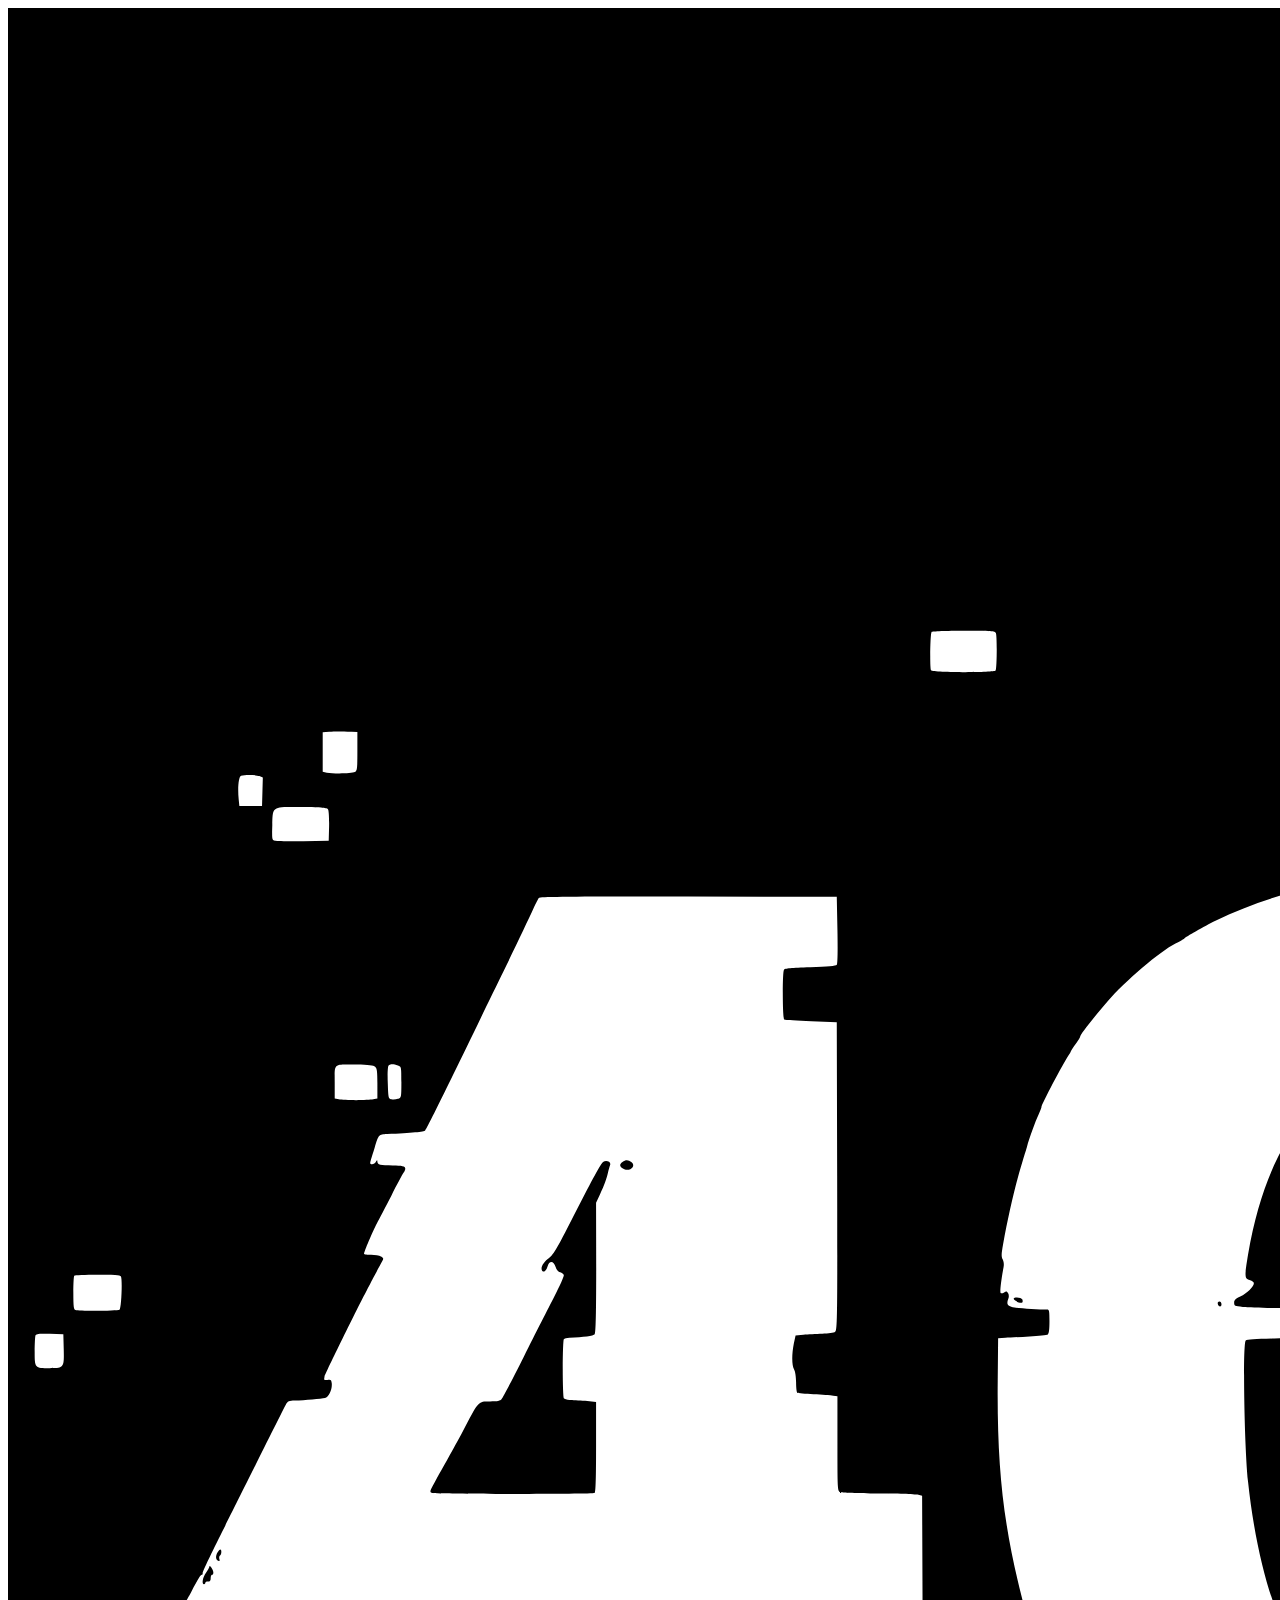
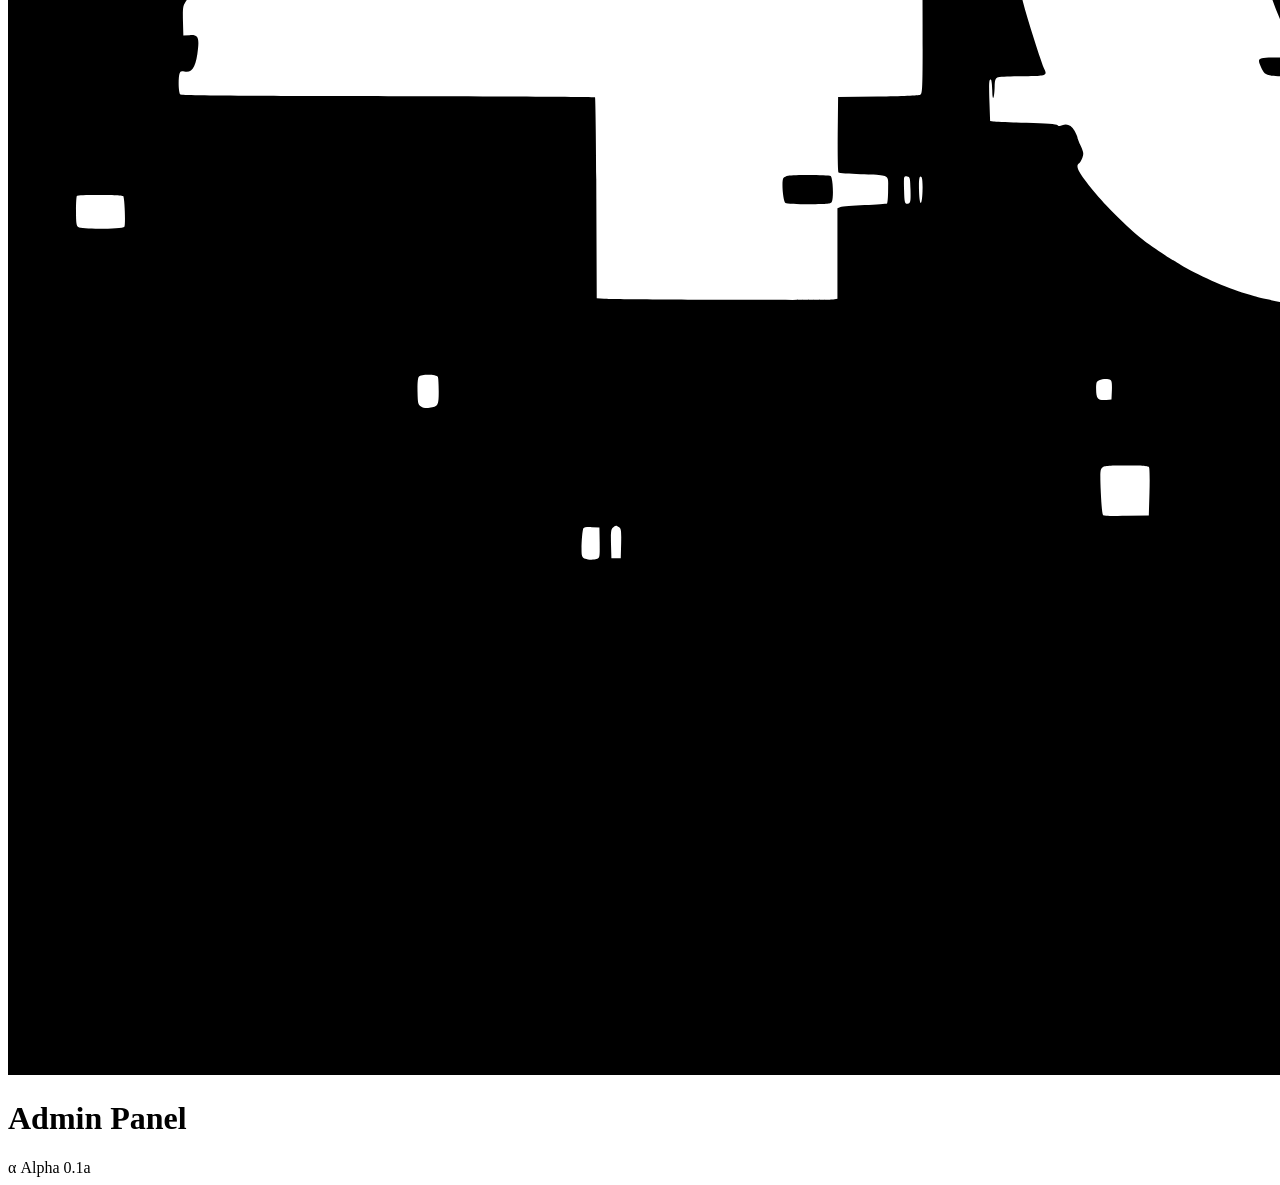
==== admin/index.html @ 998668c2 "Initial demo site — 404Stats 0.1a static demo - 6 tracking modules (Blocks, NPC Combat, Movement, Pr" ====
<!doctype html>
<html lang="en">
<head>
  <meta charset="UTF-8" />
  <meta name="viewport" content="width=device-width, initial-scale=1.0, maximum-scale=1.0, user-scalable=no" />
  <title>404Stats Admin</title>
  <link rel="stylesheet" href="/admin.css" />
</head>
<body>
  <header class="topbar">
    <div class="brand"><div class="logo"><img src="/logo-404.svg" alt="404Stats logo" /></div><div><h1 id="headerTitle">Admin Panel</h1><p id="headerSub"></p></div></div>
    <div class="topbar-right"><span class="alpha-badge" title="Alpha software — bugs may occur and features may change without notice.">α Alpha 0.1a</span><div class="top-actions" id="topActions"></div></div>
  </header>
  <main class="page" id="app"></main>
  <div class="toast" id="toast"></div>
  <script src="/admin.js"></script>
</body>
</html>
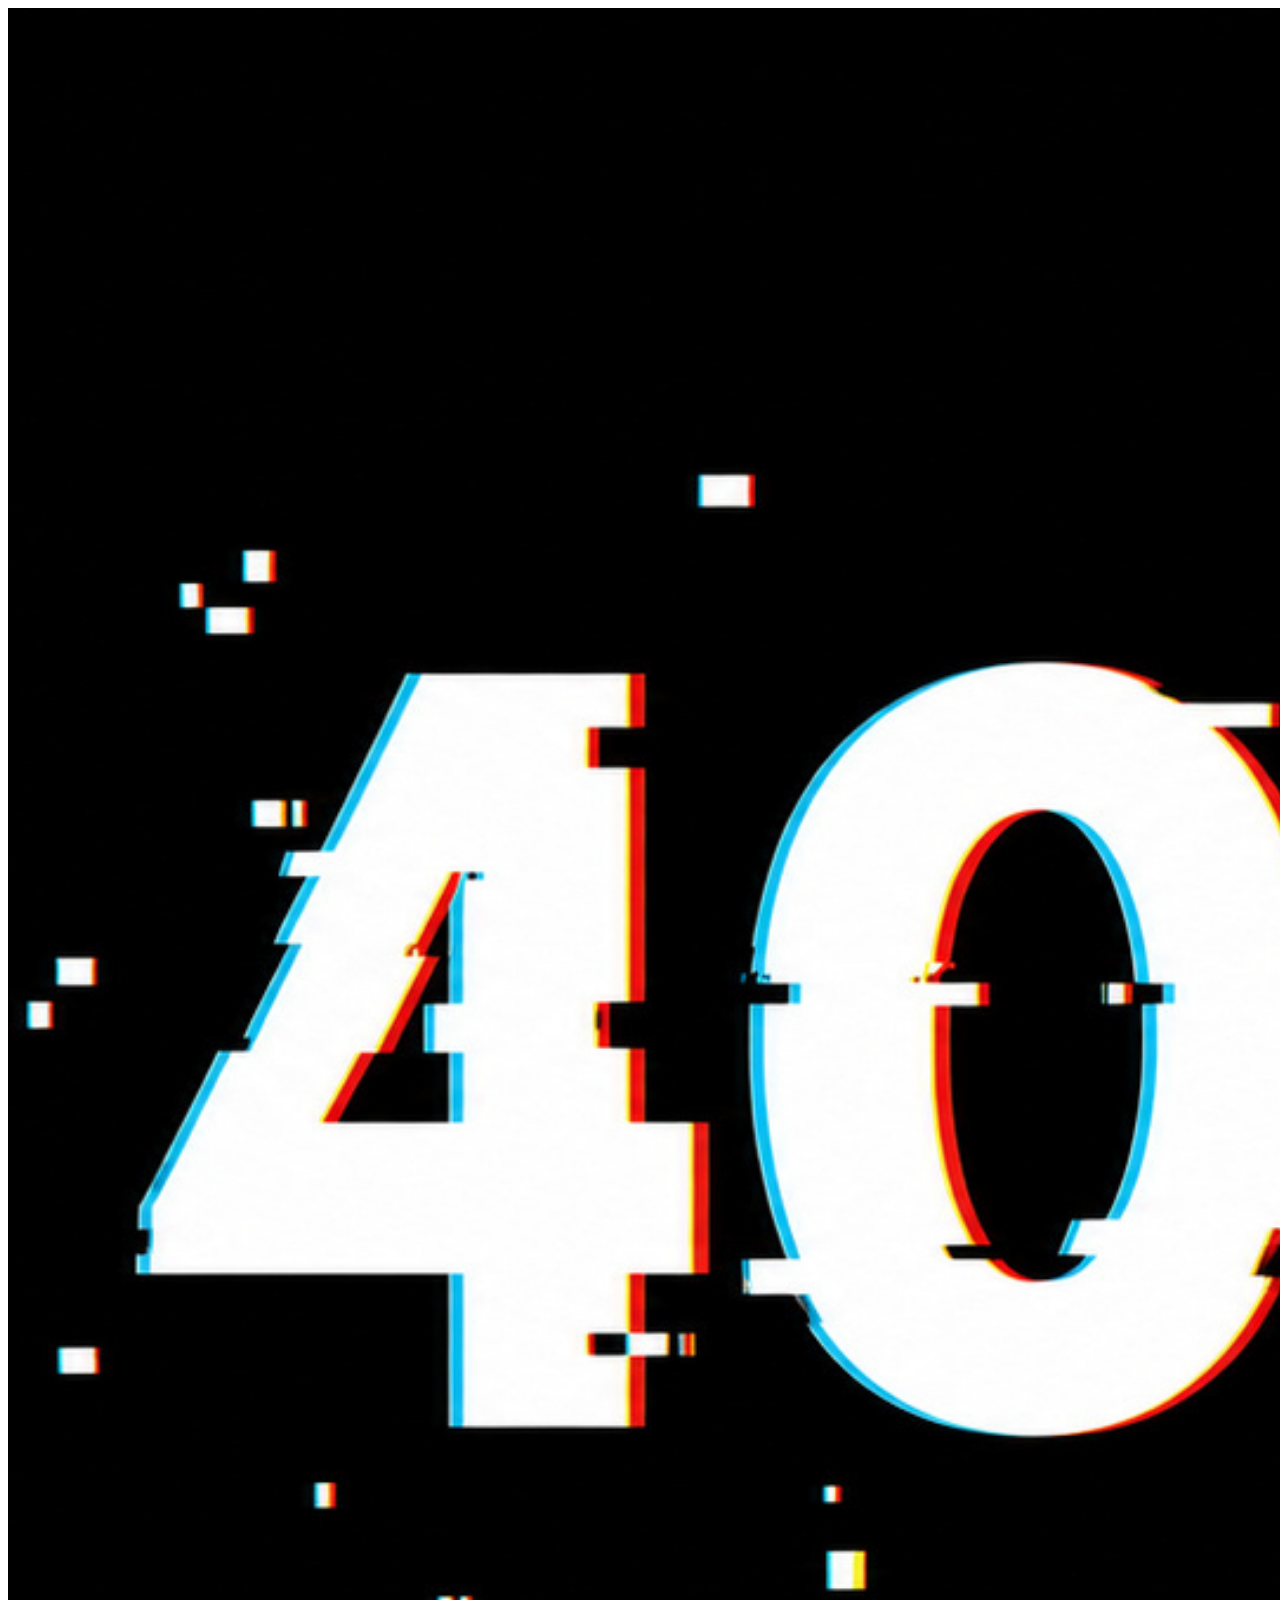
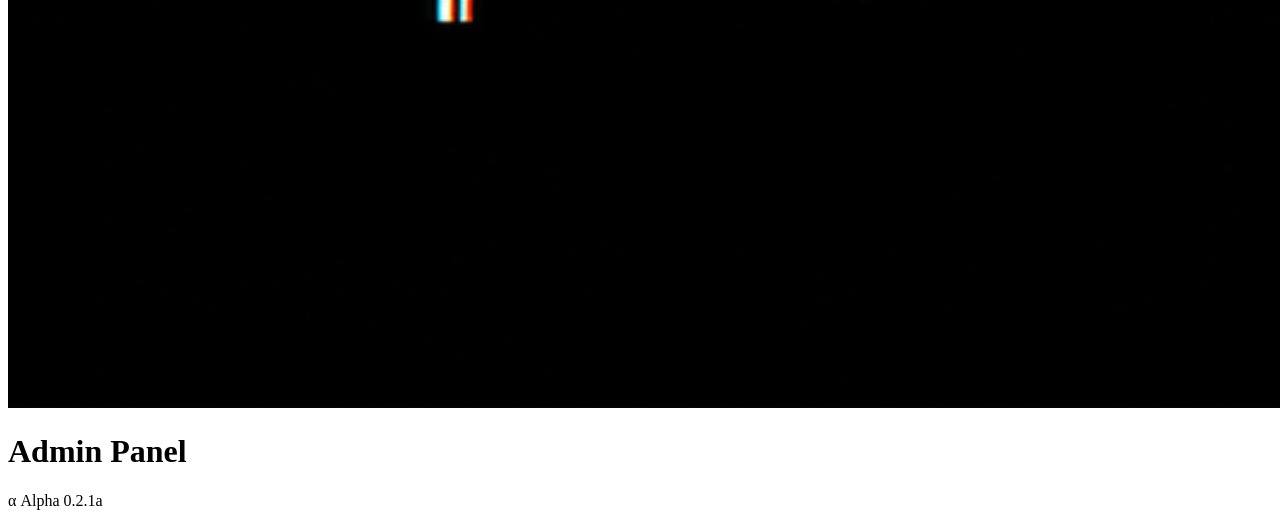
==== commit be71ab3b: "Bump version to 0.2.1a" ====
--- a/admin/index.html
+++ b/admin/index.html
@@ -9,7 +9,7 @@
 <body>
   <header class="topbar">
     <div class="brand"><div class="logo"><img src="/logo-404.svg" alt="404Stats logo" /></div><div><h1 id="headerTitle">Admin Panel</h1><p id="headerSub"></p></div></div>
-    <div class="topbar-right"><span class="alpha-badge" title="Alpha software — bugs may occur and features may change without notice.">α Alpha 0.1a</span><div class="top-actions" id="topActions"></div></div>
+    <div class="topbar-right"><span class="alpha-badge" title="Alpha software — bugs may occur and features may change without notice.">α Alpha 0.2.1a</span><div class="top-actions" id="topActions"></div></div>
   </header>
   <main class="page" id="app"></main>
   <div class="toast" id="toast"></div>
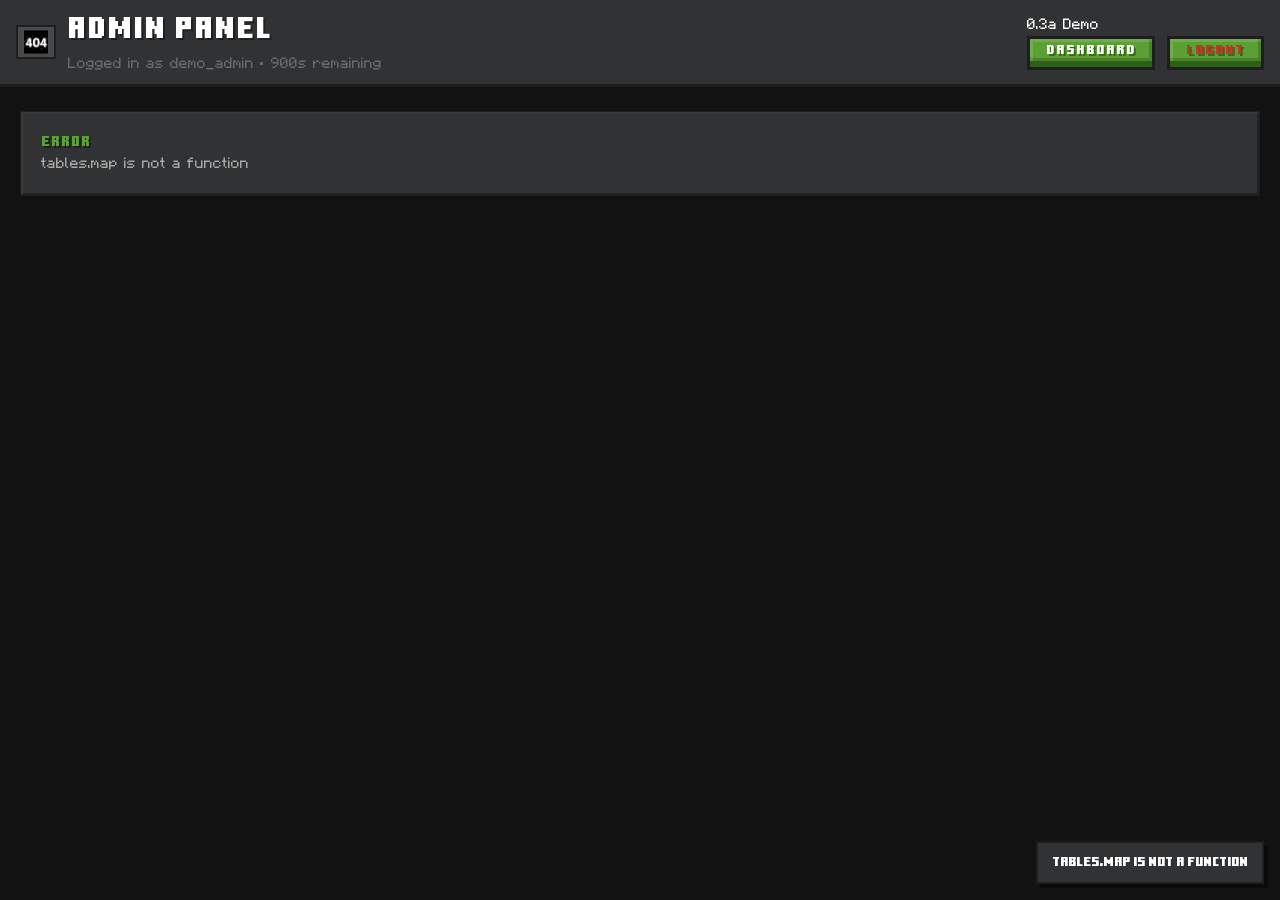
==== commit ef48ad67: "Redesign web dashboard with Minecraft pixel UI" ====
--- a/admin/index.html
+++ b/admin/index.html
@@ -2,17 +2,17 @@
 <html lang="en">
 <head>
   <meta charset="UTF-8" />
-  <meta name="viewport" content="width=device-width, initial-scale=1.0, maximum-scale=1.0, user-scalable=no" />
-  <title>404Stats Admin</title>
-  <link rel="stylesheet" href="/admin.css" />
+  <meta name="viewport" content="width=device-width, initial-scale=1.0, viewport-fit=cover" />
+  <title>404Stats Admin Demo</title>
+  <link rel="stylesheet" href="admin.css?v=demosite-v1" />
 </head>
 <body>
   <header class="topbar">
-    <div class="brand"><div class="logo"><img src="/logo-404.svg" alt="404Stats logo" /></div><div><h1 id="headerTitle">Admin Panel</h1><p id="headerSub"></p></div></div>
-    <div class="topbar-right"><span class="alpha-badge" title="Alpha software — bugs may occur and features may change without notice.">α Alpha 0.2.1a</span><div class="top-actions" id="topActions"></div></div>
+    <div class="brand"><div class="logo"><img src="../logo-404.svg" alt="404Stats logo" /></div><div><h1 id="headerTitle">Admin Panel</h1><p id="headerSub">Demo</p></div></div>
+    <div class="topbar-right"><span class="alpha-badge" title="Demo mode — static data, no real server behind this.">0.3a Demo</span><div class="top-actions" id="topActions"></div></div>
   </header>
   <main class="page" id="app"></main>
   <div class="toast" id="toast"></div>
-  <script src="/admin.js"></script>
+  <script src="admin.js?v=demosite-v1"></script>
 </body>
 </html>
--- a/admin/admin.css
+++ b/admin/admin.css
@@ -0,0 +1,323 @@
+/* ============================================================
+   404STATS ADMIN — MINECRAFT DESIGN SYSTEM
+   ============================================================ */
+
+@font-face {
+  font-family: 'MinecraftRegular';
+  src: url('/fonts/Minecraft-Regular.otf') format('opentype');
+  font-weight: 400;
+  font-style: normal;
+  font-display: swap;
+}
+
+@font-face {
+  font-family: 'MinecraftTen';
+  src: url('/fonts/Minecraft-Ten.ttf') format('truetype');
+  font-weight: 400;
+  font-style: normal;
+  font-display: swap;
+}
+
+/* ---------- Design Tokens ---------- */
+:root {
+  --mc-bg: #121213;
+  --mc-surface: #313233;
+  --mc-surface-2: #3A3A3B;
+  --mc-surface-3: #48494A;
+  --mc-border: #1E1E1F;
+
+  --mc-green: #5BA033;
+  --mc-green-dark: #2D5E1A;
+  --mc-purple: #8B4FE8;
+  --mc-red: #C0392B;
+
+  --mc-text: #FFFFFF;
+  --mc-text-muted: #A8A8A8;
+  --mc-text-dim: #6A6A6A;
+  --mc-text-dark: #CCCCCC;
+
+  --font-heading: 'MinecraftTen', monospace;
+  --font-body: 'MinecraftRegular', monospace;
+}
+
+/* ---------- Base ---------- */
+* { box-sizing: border-box; }
+
+html,
+body,
+button,
+input,
+select,
+a {
+  font-family: var(--font-body);
+  -webkit-font-smoothing: none;
+  font-smooth: never;
+  text-rendering: optimizeSpeed;
+  font-variant-numeric: tabular-nums;
+}
+img,
+.logo { image-rendering: pixelated; }
+
+body {
+  margin: 0;
+  min-height: 100vh;
+  background: var(--mc-bg);
+  color: var(--mc-text);
+  font-size: 15px;
+  line-height: 1.5;
+  color-scheme: dark;
+}
+
+h1, h2, p { margin: 0; }
+
+h1, h2,
+.stat-card strong,
+.db-info-grid strong {
+  font-family: var(--font-heading);
+  letter-spacing: 2px;
+  text-shadow: 2px 2px 0 rgba(0, 0, 0, 0.35);
+  color: var(--mc-text);
+  font-weight: 400;
+}
+
+p,
+.stat-card span,
+.stat-card small,
+.db-info-grid span,
+.db-info-grid code,
+.row-num,
+.scroll-hint {
+  color: var(--mc-text-muted);
+}
+
+/* ---------- Topbar ---------- */
+.topbar {
+  min-height: 60px;
+  padding: 8px 16px;
+  display: flex;
+  align-items: center;
+  justify-content: space-between;
+  gap: 16px;
+  position: sticky;
+  top: 0;
+  z-index: 20;
+  background: var(--mc-surface);
+  border-bottom: 3px solid var(--mc-border);
+}
+.brand,
+.top-actions,
+.search-row {
+  display: flex;
+  align-items: center;
+  gap: 12px;
+}
+.topbar p { color: var(--mc-text-dim); }
+
+.logo {
+  width: 40px;
+  height: 34px;
+  display: grid;
+  place-items: center;
+  overflow: hidden;
+  background: var(--mc-surface-3);
+  border: 2px solid var(--mc-border);
+}
+.logo img { max-width: 80%; max-height: 80%; }
+
+/* ---------- Page ---------- */
+.page {
+  width: min(100%, 1440px);
+  margin: 0 auto;
+  padding: 24px 20px 44px;
+  display: grid;
+  gap: 16px;
+}
+
+/* ---------- Panels ---------- */
+.panel,
+.stat-card,
+.login-panel,
+.db-info-grid div,
+.delete-result {
+  padding: 20px;
+  background: var(--mc-surface);
+  border: 1px solid var(--mc-border);
+  box-shadow:
+    inset 2px 2px 0 rgba(255, 255, 255, 0.04),
+    inset -2px -2px 0 rgba(0, 0, 0, 0.3);
+  color: var(--mc-text);
+  border-radius: 0px;
+}
+
+.panel h2,
+.login-kicker,
+.data-table th {
+  color: var(--mc-green);
+  text-shadow: 2px 2px 0 rgba(0, 0, 0, 0.35);
+  font-size: 14px;
+  font-weight: 400;
+  text-transform: uppercase;
+  letter-spacing: 1px;
+}
+
+/* ---------- 3D Minecraft Button ---------- */
+button,
+.pill {
+  display: inline-flex;
+  align-items: center;
+  justify-content: center;
+  gap: 6px;
+  min-height: 34px;
+  padding: 4px 16px 9px 16px;
+  font-family: var(--font-heading);
+  font-weight: 400;
+  letter-spacing: 2px;
+  font-size: 13px;
+  color: var(--mc-text);
+  background: var(--mc-green);
+  border: 3px solid var(--mc-border);
+  box-shadow:
+    inset 0 -6px 0 0 var(--mc-green-dark),
+    inset 3px 3px 0 rgba(255, 255, 255, 0.12),
+    inset -3px -9px 0 rgba(0, 0, 0, 0.18);
+  text-shadow: 2px 2px 0 rgba(0, 0, 0, 0.35);
+  text-decoration: none;
+  cursor: pointer;
+  border-radius: 0px;
+  transition: background-color 0.1s;
+  line-height: 1;
+}
+
+button:hover,
+.pill:hover {
+  background: hsl(105 55% 26%);
+}
+
+button:active,
+.pill:active {
+  box-shadow:
+    inset 0 0 0 0 var(--mc-green-dark),
+    inset 3px 3px 0 rgba(255, 255, 255, 0.12),
+    inset -3px -3px 0 rgba(0, 0, 0, 0.18);
+  position: relative;
+  top: 2px;
+}
+
+button.warn { color: var(--mc-red); }
+
+/* ---------- Inputs ---------- */
+input,
+select {
+  min-height: 36px;
+  padding: 6px 10px;
+  background: var(--mc-bg);
+  border: 3px solid var(--mc-border);
+  box-shadow: inset 0 -4px 0 rgba(0, 0, 0, 0.3);
+  color: var(--mc-text);
+  font-size: 15px;
+  border-radius: 0px;
+  font-family: var(--font-body);
+}
+input:focus,
+select:focus {
+  outline: none;
+  border-color: var(--mc-green);
+}
+
+/* ---------- Grids ---------- */
+.cards,
+.db-info-grid {
+  display: grid;
+  grid-template-columns: repeat(4, minmax(0, 1fr));
+  gap: 12px;
+}
+.two-col {
+  display: grid;
+  grid-template-columns: repeat(2, minmax(0, 1fr));
+  gap: 14px;
+}
+
+.login-shell {
+  min-height: calc(100vh - 160px);
+  display: grid;
+  place-items: center;
+}
+.login-panel { width: min(100%, 480px); }
+.login-panel form { display: grid; grid-template-columns: 1fr 1fr auto; gap: 10px; margin-top: 14px; }
+.login-error,
+.delete-result.err { color: var(--mc-red); }
+.delete-result.ok { color: var(--mc-green); }
+
+.search-row { flex-wrap: wrap; }
+.search-row input { flex: 1 1 200px; }
+
+/* ---------- Table ---------- */
+.table-wrap { overflow-x: auto; }
+.data-table { width: 100%; border-collapse: collapse; color: var(--mc-text); }
+.data-table th,
+.data-table td {
+  padding: 6px 8px;
+  border: 1px solid var(--mc-border);
+  text-align: left;
+  white-space: nowrap;
+}
+.data-table tr:hover td { background: var(--mc-surface-2); }
+
+/* ---------- Stat Cards ---------- */
+.stat-card { padding: 16px; }
+.stat-card strong { font-family: var(--font-heading); font-size: 36px; }
+
+/* ---------- Toast ---------- */
+.toast {
+  position: fixed;
+  right: 16px;
+  bottom: 16px;
+  z-index: 50;
+  padding: 10px 14px;
+  background: var(--mc-surface);
+  border: 2px solid var(--mc-border);
+  color: var(--mc-text);
+  box-shadow: 4px 4px 0 rgba(0, 0, 0, 0.4);
+  opacity: 0;
+  transform: translateY(8px);
+  transition: opacity 0.2s, transform 0.2s;
+  font-family: var(--font-heading);
+  font-size: 13px;
+}
+.toast.show { opacity: 1; transform: translateY(0); }
+
+/* ---------- Scrollbar ---------- */
+::-webkit-scrollbar { width: 10px; height: 10px; }
+::-webkit-scrollbar-track { background: var(--mc-bg); }
+::-webkit-scrollbar-thumb { background: var(--mc-surface-3); border: 2px solid var(--mc-border); }
+::-webkit-scrollbar-thumb:hover { background: var(--mc-surface-2); }
+
+/* ============ RESPONSIVE ============ */
+@media (max-width: 900px) {
+  .topbar,
+  .search-row { align-items: flex-start; flex-direction: column; }
+  .cards,
+  .two-col,
+  .db-info-grid,
+  .login-panel form { grid-template-columns: 1fr; }
+  .page { padding: 14px 10px 40px; }
+}
+
+@media (pointer: coarse) {
+  button,
+  .pill { min-height: 44px; padding: 6px 18px 12px 18px; font-size: 14px; }
+  input,
+  select { min-height: 44px; padding: 8px 12px; }
+}
+
+@supports (padding-bottom: env(safe-area-inset-bottom, 0)) {
+  .page { padding-bottom: max(44px, env(safe-area-inset-bottom, 0) + 20px); }
+  .toast { bottom: max(16px, env(safe-area-inset-bottom, 0) + 8px); }
+}
+
+@media (prefers-reduced-motion: reduce) {
+  *, *::before, *::after {
+    transition: none !important;
+    animation: none !important;
+  }
+}
